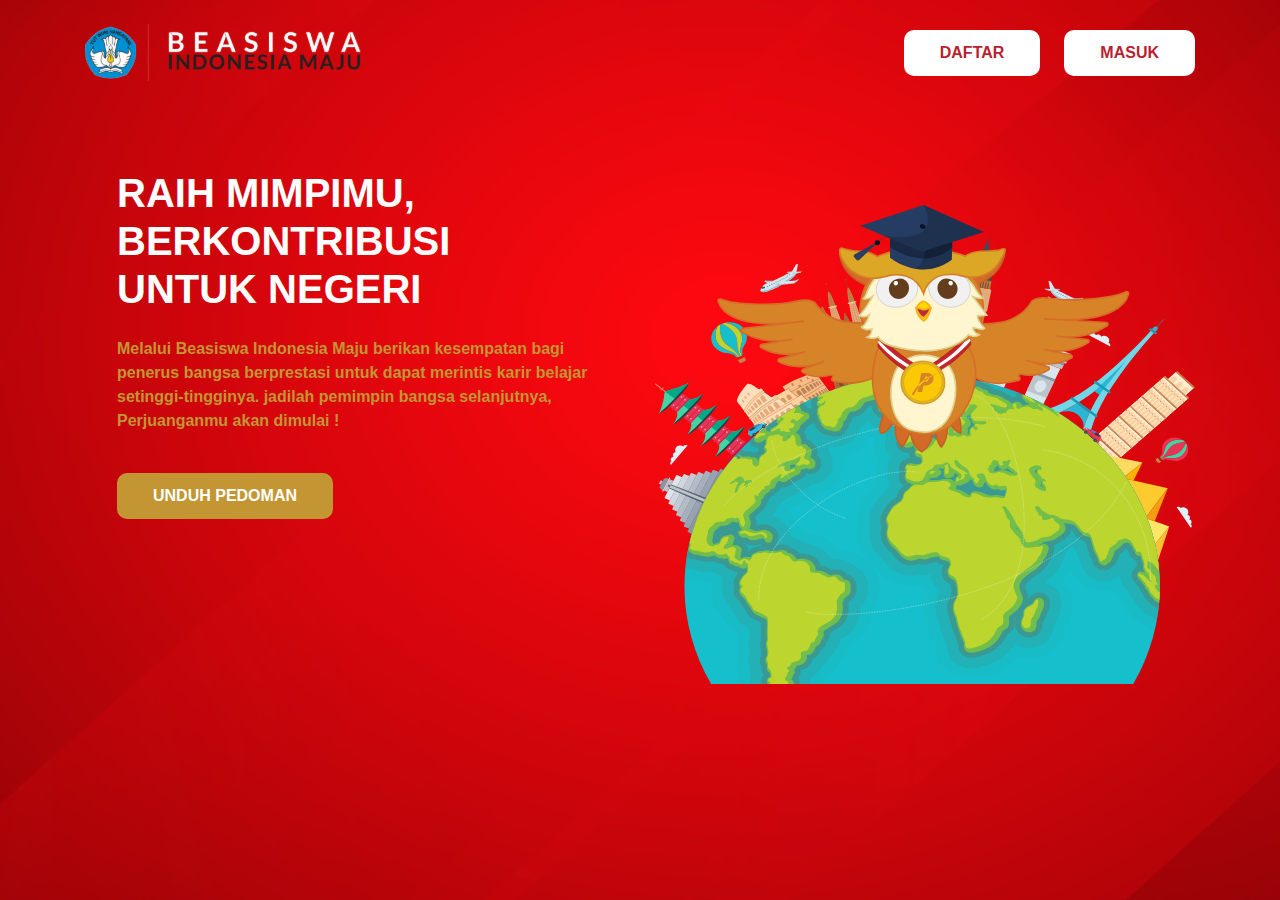
==== landing.html @ 3957edb2 "origin" ====
<!DOCTYPE html>
<html lang="en">
  <head>
    <!-- Required meta tags -->
    <meta charset="utf-8" />
    <meta
      name="viewport"
      content="width=device-width, initial-scale=1, shrink-to-fit=no"
    />

    <!-- Bootstrap CSS -->
    <link
      rel="stylesheet"
      href="https://cdn.jsdelivr.net/npm/bootstrap@4.0.0/dist/css/bootstrap.min.css"
      integrity="sha384-Gn5384xqQ1aoWXA+058RXPxPg6fy4IWvTNh0E263XmFcJlSAwiGgFAW/dAiS6JXm"
      crossorigin="anonymous"
    />
    <link rel="stylesheet" href="assets/css/login.css" />

    <title>Hello, world!</title>
  </head>
  <body>
    <!-- Image and text -->

    <section
      class="section-jumbotron"
      style="
        min-height: 100vh;
        background-image: url('assets/images/background.png');
        background-position: center;
        overflow: hidden;
      "
    >
      <div class="">
        <nav class="navbar navbar-expand-lg navbar-light bg-transparent">
          <div class="container py-3">
            <img
              src="assets/images/logo-beasiswa.svg"
              width="25%"
              height="25%"
              alt=""
              class="img-fluid"
            />
            <button
              class="navbar-toggler"
              type="button"
              data-toggle="collapse"
              data-target="#navbarSupportedContent"
              aria-controls="navbarSupportedContent"
              aria-expanded="false"
              aria-label="Toggle navigation"
            >
              <span class="navbar-toggler-icon"></span>
            </button>

            <div class="collapse navbar-collapse" id="navbarSupportedContent">
              <ul class="navbar-nav mr-auto"></ul>
              <a
                class="btn btn-custom-beasiswa font-montserrat text-uppercase"
                href="sign-up.html"
              >
                Daftar
              </a>
              <a
                class="btn btn-custom-beasiswa font-montserrat text-uppercase ml-4"
                href="index.html"
              >
                Masuk
              </a>
            </div>
          </div>
        </nav>
        <div class="container">
          <div class="row">
            <div class="col-md-6 order-md-1">
              <div class="jumbotron bg-transparent">
                <h1 class="font-montserrat font-weight-bold text-white">
                  RAIH MIMPIMU, BERKONTRIBUSI UNTUK NEGERI
                </h1>
                <p class="mt-4 font-weight-bold text-kuning">
                  Melalui Beasiswa Indonesia Maju berikan kesempatan bagi
                  penerus bangsa berprestasi untuk dapat merintis karir belajar
                  setinggi-tingginya. jadilah pemimpin bangsa selanjutnya,
                  Perjuanganmu akan dimulai !
                </p>
                <a
                  class="btn btn-custom-beasiswa mt-4 font-montserrat text-uppercase text-white bg-kuning"
                  type="submit"
                >
                  Unduh Pedoman
                </a>
              </div>
            </div>
            <div class="col-md-6 order-md-2">
              <img
                src="assets/images/Icon Beasiswa.svg"
                alt=""
                class="img-fluid position-relative"
                style="bottom: -100px"
              />
            </div>
          </div>
        </div>
      </div>
    </section>

    <!-- Optional JavaScript -->
    <!-- jQuery first, then Popper.js, then Bootstrap JS -->
    <script
      src="https://code.jquery.com/jquery-3.2.1.slim.min.js"
      integrity="sha384-KJ3o2DKtIkvYIK3UENzmM7KCkRr/rE9/Qpg6aAZGJwFDMVNA/GpGFF93hXpG5KkN"
      crossorigin="anonymous"
    ></script>
    <script
      src="https://cdn.jsdelivr.net/npm/popper.js@1.12.9/dist/umd/popper.min.js"
      integrity="sha384-ApNbgh9B+Y1QKtv3Rn7W3mgPxhU9K/ScQsAP7hUibX39j7fakFPskvXusvfa0b4Q"
      crossorigin="anonymous"
    ></script>
    <script
      src="https://cdn.jsdelivr.net/npm/bootstrap@4.0.0/dist/js/bootstrap.min.js"
      integrity="sha384-JZR6Spejh4U02d8jOt6vLEHfe/JQGiRRSQQxSfFWpi1MquVdAyjUar5+76PVCmYl"
      crossorigin="anonymous"
    ></script>
  </body>
</html>
---- assets/css/login.css ----
@import url("https://fonts.googleapis.com/css2?family=Lato:wght@700&family=Montserrat:wght@700&family=Poppins:wght@600&display=swap");

.login.login-3 .login-aside {
  background-color: #ffffff;
  -webkit-box-shadow: 0px 0px 40px rgba(177, 187, 208, 0.15);
  box-shadow: 0px 0px 40px rgba(177, 187, 208, 0.15);
}
.login.login-3 .login-aside .wizard-nav {
  padding: 0;
}
.login.login-3 .login-aside .wizard-nav .wizard-steps {
  display: -webkit-box;
  display: -ms-flexbox;
  display: flex;
  -webkit-box-orient: vertical;
  -webkit-box-direction: normal;
  -ms-flex-direction: column;
  flex-direction: column;
  -webkit-box-pack: center;
  -ms-flex-pack: center;
  justify-content: center;
}
.login.login-3 .login-aside .wizard-nav .wizard-steps .wizard-step {
  padding: 0.75rem 0;
  -webkit-transition: color 0.15s ease, background-color 0.15s ease,
    border-color 0.15s ease, -webkit-box-shadow 0.15s ease;
  transition: color 0.15s ease, background-color 0.15s ease,
    border-color 0.15s ease, -webkit-box-shadow 0.15s ease;
  transition: color 0.15s ease, background-color 0.15s ease,
    border-color 0.15s ease, box-shadow 0.15s ease;
  transition: color 0.15s ease, background-color 0.15s ease,
    border-color 0.15s ease, box-shadow 0.15s ease,
    -webkit-box-shadow 0.15s ease;
  margin-bottom: 1.5rem;
}
.login.login-3 .login-aside .wizard-nav .wizard-steps .wizard-step:last-child {
  margin-bottom: 0;
}
.login.login-3
  .login-aside
  .wizard-nav
  .wizard-steps
  .wizard-step
  .wizard-wrapper {
  display: -webkit-box;
  display: -ms-flexbox;
  display: flex;
}
.login.login-3
  .login-aside
  .wizard-nav
  .wizard-steps
  .wizard-step
  .wizard-icon {
  display: -webkit-box;
  display: -ms-flexbox;
  display: flex;
  -webkit-box-align: center;
  -ms-flex-align: center;
  align-items: center;
  -webkit-box-pack: center;
  -ms-flex-pack: center;
  justify-content: center;
  -webkit-transition: color 0.15s ease, background-color 0.15s ease,
    border-color 0.15s ease, -webkit-box-shadow 0.15s ease;
  transition: color 0.15s ease, background-color 0.15s ease,
    border-color 0.15s ease, -webkit-box-shadow 0.15s ease;
  transition: color 0.15s ease, background-color 0.15s ease,
    border-color 0.15s ease, box-shadow 0.15s ease;
  transition: color 0.15s ease, background-color 0.15s ease,
    border-color 0.15s ease, box-shadow 0.15s ease,
    -webkit-box-shadow 0.15s ease;
  width: 50px;
  height: 50px;
  border-radius: 50px;
  background-color: #f3f6f9;
  margin-right: 1.4rem;
}
.login.login-3
  .login-aside
  .wizard-nav
  .wizard-steps
  .wizard-step
  .wizard-icon
  .wizard-check {
  display: none;
  font-size: 1.4rem;
}
.login.login-3
  .login-aside
  .wizard-nav
  .wizard-steps
  .wizard-step
  .wizard-icon
  .wizard-number {
  font-weight: 600;
  color: #3f4254;
  font-size: 1.35rem;
}
.login.login-3
  .login-aside
  .wizard-nav
  .wizard-steps
  .wizard-step
  .wizard-label {
  display: -webkit-box;
  display: -ms-flexbox;
  display: flex;
  -webkit-box-orient: vertical;
  -webkit-box-direction: normal;
  -ms-flex-direction: column;
  flex-direction: column;
  -webkit-box-pack: center;
  -ms-flex-pack: center;
  justify-content: center;
}
.login.login-3
  .login-aside
  .wizard-nav
  .wizard-steps
  .wizard-step
  .wizard-label
  .wizard-title {
  color: #181c32;
  font-weight: 500;
  font-size: 1.4rem;
}
.login.login-3
  .login-aside
  .wizard-nav
  .wizard-steps
  .wizard-step
  .wizard-label
  .wizard-desc {
  color: white;
  font-size: 1.08rem;
  font-weight: 500;
}
.login.login-3
  .login-aside
  .wizard-nav
  .wizard-steps
  .wizard-step[data-wizard-state="done"]
  .wizard-icon {
  -webkit-transition: color 0.15s ease, background-color 0.15s ease,
    border-color 0.15s ease, -webkit-box-shadow 0.15s ease;
  transition: color 0.15s ease, background-color 0.15s ease,
    border-color 0.15s ease, -webkit-box-shadow 0.15s ease;
  transition: color 0.15s ease, background-color 0.15s ease,
    border-color 0.15s ease, box-shadow 0.15s ease;
  transition: color 0.15s ease, background-color 0.15s ease,
    border-color 0.15s ease, box-shadow 0.15s ease,
    -webkit-box-shadow 0.15s ease;
  background-color: #187de4;
}
.login.login-3
  .login-aside
  .wizard-nav
  .wizard-steps
  .wizard-step[data-wizard-state="done"]
  .wizard-icon
  .wizard-check {
  color: white;
  display: inline-block;
  font-weight: bold;
}
.login.login-3
  .login-aside
  .wizard-nav
  .wizard-steps
  .wizard-step[data-wizard-state="done"]
  .wizard-icon
  .wizard-number {
  display: none;
}
.login.login-3
  .login-aside
  .wizard-nav
  .wizard-steps
  .wizard-step[data-wizard-state="done"]
  .wizard-label
  .wizard-title {
  color: white;
}
.login.login-3
  .login-aside
  .wizard-nav
  .wizard-steps
  .wizard-step[data-wizard-state="done"]
  .wizard-label
  .wizard-desc {
  color: white;
}
.login.login-3
  .login-aside
  .wizard-nav
  .wizard-steps
  .wizard-step[data-wizard-state="current"] {
  -webkit-transition: color 0.15s ease, background-color 0.15s ease,
    border-color 0.15s ease, -webkit-box-shadow 0.15s ease;
  transition: color 0.15s ease, background-color 0.15s ease,
    border-color 0.15s ease, -webkit-box-shadow 0.15s ease;
  transition: color 0.15s ease, background-color 0.15s ease,
    border-color 0.15s ease, box-shadow 0.15s ease;
  transition: color 0.15s ease, background-color 0.15s ease,
    border-color 0.15s ease, box-shadow 0.15s ease,
    -webkit-box-shadow 0.15s ease;
}
.login.login-3
  .login-aside
  .wizard-nav
  .wizard-steps
  .wizard-step[data-wizard-state="current"]
  .wizard-icon {
  -webkit-transition: color 0.15s ease, background-color 0.15s ease,
    border-color 0.15s ease, -webkit-box-shadow 0.15s ease;
  transition: color 0.15s ease, background-color 0.15s ease,
    border-color 0.15s ease, -webkit-box-shadow 0.15s ease;
  transition: color 0.15s ease, background-color 0.15s ease,
    border-color 0.15s ease, box-shadow 0.15s ease;
  transition: color 0.15s ease, background-color 0.15s ease,
    border-color 0.15s ease, box-shadow 0.15s ease,
    -webkit-box-shadow 0.15s ease;
  background-color: white;
}
.login.login-3
  .login-aside
  .wizard-nav
  .wizard-steps
  .wizard-step[data-wizard-state="current"]
  .wizard-icon
  .wizard-check {
  color: #1bc5bd;
  display: none;
}
.login.login-3
  .login-aside
  .wizard-nav
  .wizard-steps
  .wizard-step[data-wizard-state="current"]
  .wizard-icon
  .wizard-number {
  color: #181c32;
}
.login.login-3
  .login-aside
  .wizard-nav
  .wizard-steps
  .wizard-step[data-wizard-state="current"]
  .wizard-label
  .wizard-title {
  color: #181c32;
  font-weight: bold;
}
.login.login-3
  .login-aside
  .wizard-nav
  .wizard-steps
  .wizard-step[data-wizard-state="current"]
  .wizard-label
  .wizard-desc {
  color: white;
}
.login.login-3 .login-aside .aside-img-wizard {
  min-height: 320px !important;
  background-size: 400px;
}
.login.login-3 .login-content {
  background-color: #f3f5f9;
}
.login.login-3 .login-content .form-group .fv-help-block {
  font-size: 1.1rem !important;
  padding-top: 3px;
}

@media (min-width: 992px) {
  .login.login-3 .login-aside {
    width: 100%;
    max-width: 600px;
  }
  .login.login-3 .login-aside .aside-img {
    min-height: 550px !important;
    background-size: 630px;
  }
  .login.login-3 .login-content .top-signup {
    max-width: 650px;
    width: 100%;
  }
  .login.login-3 .login-content .top-signin {
    max-width: 450px;
    width: 100%;
  }
  .login.login-3 .login-content .top-forgot {
    max-width: 450px;
    width: 100%;
  }
  .login.login-3 .login-content .login-form {
    width: 100%;
    max-width: 450px;
  }
  .login.login-3 .login-content .login-form.login-form-signup {
    max-width: 650px;
  }
}
@media (min-width: 992px) and (max-width: 1399.98px) {
  .login.login-3 .login-aside {
    width: 100%;
    max-width: 400px;
  }
}
@media (max-width: 991.98px) {
  .login.login-3 .login-aside .aside-img {
    min-height: 500px !important;
    background-size: 500px;
  }
  .login.login-3 .login-aside .login-logo {
    text-align: center;
  }
  .login.login-3 .login-aside .wizard-nav {
    padding: 0;
    -ms-flex-line-pack: center;
    align-content: center;
  }
  .login.login-3 .login-aside .wizard-nav .wizard-steps .wizard-step {
    margin-bottom: 0.5rem;
  }
  .login.login-3
    .login-aside
    .wizard-nav
    .wizard-steps
    .wizard-step:last-child {
    margin-bottom: 0;
  }
  .login.login-3 .login-content .top-signup {
    width: 100%;
    max-width: 400px;
  }
  .login.login-3 .login-content .top-signin {
    max-width: 400px;
    width: 100%;
  }
  .login.login-3 .login-content .top-forgot {
    max-width: 400px;
    width: 100%;
  }
  .login.login-3 .login-content .login-form {
    width: 100%;
    max-width: 400px;
  }
}
@media (max-width: 575.98px) {
  .login.login-3 .login-aside .aside-img {
    min-height: 300px !important;
    background-size: 350px;
  }
}

.text-judul {
  font-size: 3rem;
  font-weight: bold;
}

.text-montserrat {
  font-family: "Montserrat", sans-serif !important;
}
.btn-custom-beasiswa {
  font-weight: bold;
  padding: 10px 35px;
  color: #bb1e2e;
  background-color: white;
  border-radius: 10px;
}

.text-kuning {
  color: #c49533;
}
.bg-kuning {
  background-color: #c49533 !important;
}

.order-md-1 {
  order: 1 !important;
}
.order-md-2 {
  order: 2 !important;
}

@media (max-width: 768px) {
  .order-md-1 {
    order: 2 !important;
    text-align: center;
  }
  .order-md-2 {
    order: 1 !important;
  }
  .order-md-2 > img {
    bottom: 0px !important;
  }
  .navbar-collapse.collapse.show {
    text-align: center;
  }
}
a:hover {
  color: #bb1e2e;
}
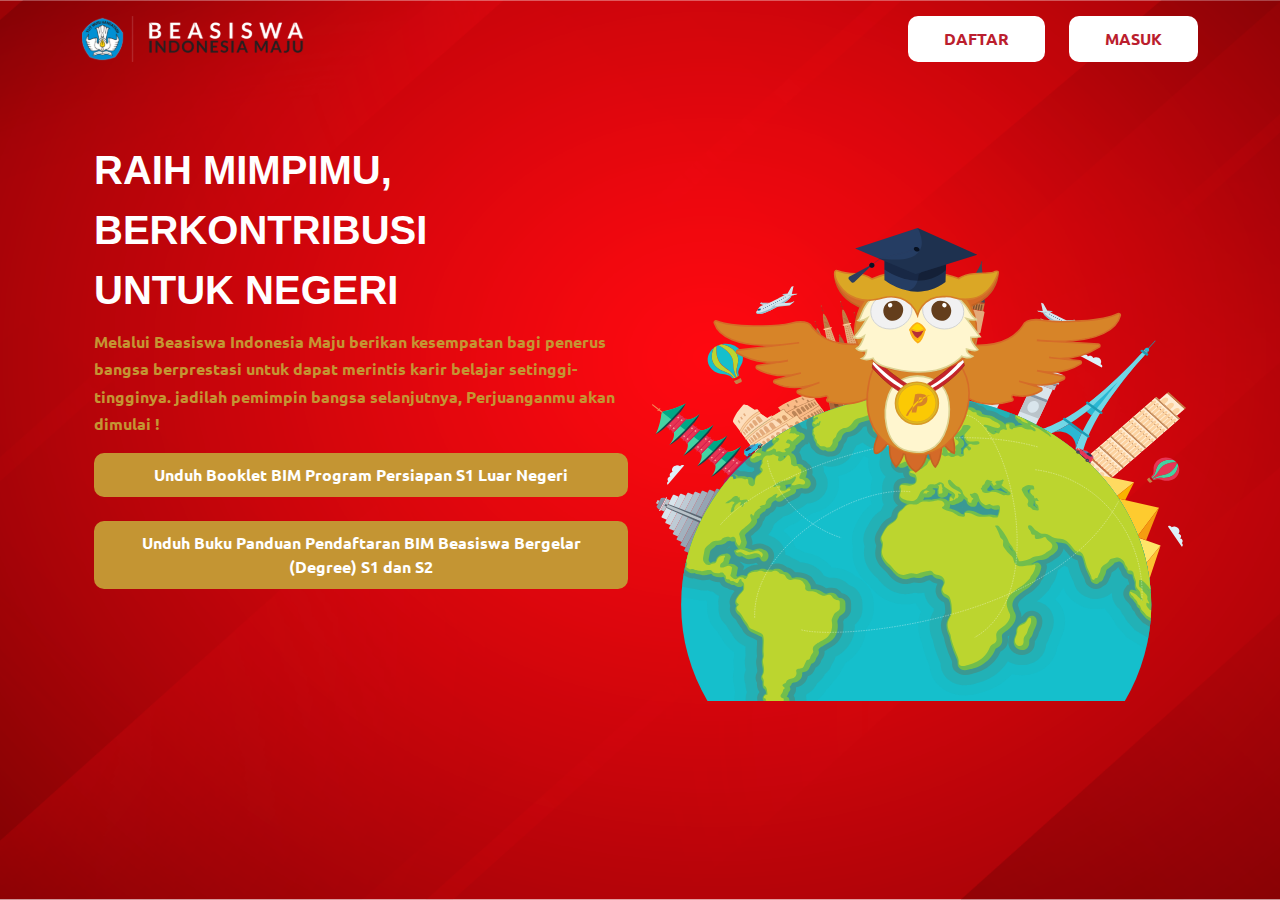
==== commit 9b9530dc: "Landing" ====
--- a/landing.html
+++ b/landing.html
@@ -1,125 +1,246 @@
 <!DOCTYPE html>
 <html lang="en">
   <head>
-    <!-- Required meta tags -->
+    <!-- meta tags -->
     <meta charset="utf-8" />
     <meta
-      name="viewport"
-      content="width=device-width, initial-scale=1, shrink-to-fit=no"
-    />
-
-    <!-- Bootstrap CSS -->
-    <link
-      rel="stylesheet"
-      href="https://cdn.jsdelivr.net/npm/bootstrap@4.0.0/dist/css/bootstrap.min.css"
-      integrity="sha384-Gn5384xqQ1aoWXA+058RXPxPg6fy4IWvTNh0E263XmFcJlSAwiGgFAW/dAiS6JXm"
-      crossorigin="anonymous"
-    />
-    <link rel="stylesheet" href="assets/css/login.css" />
-
-    <title>Hello, world!</title>
+      name="keywords"
+      content="bootstrap 5, premium, multipurpose, sass, scss, saas, rtl"
+    />
+    <meta name="description" content="Bootstrap 5 Landing Page Template" />
+    <meta name="author" content="www.themeht.com" />
+    <meta name="viewport" content="width=device-width, initial-scale=1" />
+
+    <!-- Title -->
+    <title>Beranda | OPSI 2022</title>
+
+    <!-- Favicon Icon -->
+    <link rel="shortcut icon" href="assets/images/favicon.ico" />
+
+    <!-- inject css start -->
+    <!-- FONTS -->
+
+    <link rel="preconnect" href="https://fonts.googleapis.com" />
+    <link rel="preconnect" href="https://fonts.gstatic.com" crossorigin />
+    <link
+      href="https://fonts.googleapis.com/css2?family=Ubuntu:ital,wght@0,300;0,400;0,500;0,700;1,300;1,400;1,500;1,700&display=swap"
+      rel="stylesheet"
+    />
+    <!--== bootstrap -->
+    <link
+      href="assets/css/bootstrap.min.css"
+      rel="stylesheet"
+      type="text/css"
+    />
+
+    <!--== animate -->
+    <link href="assets/css/animate.css" rel="stylesheet" type="text/css" />
+
+    <!--== line-awesome -->
+    <link
+      href="assets/css/line-awesome.min.css"
+      rel="stylesheet"
+      type="text/css"
+    />
+
+    <!--== themify-icons -->
+    <link
+      href="assets/css/themify-icons.css"
+      rel="stylesheet"
+      type="text/css"
+    />
+
+    <!--== magnific-popup -->
+    <link
+      href="assets/css/magnific-popup.css"
+      rel="stylesheet"
+      type="text/css"
+    />
+
+    <!--== owl.carousel -->
+    <link href="assets/css/owl.carousel.css" rel="stylesheet" type="text/css" />
+
+    <!--== lightslider -->
+    <link
+      href="assets/css/lightslider.min.css"
+      rel="stylesheet"
+      type="text/css"
+    />
+
+    <!--== spacing -->
+    <link href="assets/css/spacing.css" rel="stylesheet" type="text/css" />
+
+    <!--== theme.min -->
+    <link href="assets/css/theme.min.css" rel="stylesheet" />
+
+    <link
+      href="https://cdnjs.cloudflare.com/ajax/libs/font-awesome/5.13.0/css/all.min.css"
+      rel="stylesheet"
+    />
+    <!-- inject css end -->
+    <link rel="stylesheet" href="assets/css/custom.css" />
   </head>
+
   <body>
-    <!-- Image and text -->
-
-    <section
-      class="section-jumbotron"
-      style="
-        min-height: 100vh;
-        background-image: url('assets/images/background.png');
-        background-position: center;
-        overflow: hidden;
-      "
-    >
-      <div class="">
-        <nav class="navbar navbar-expand-lg navbar-light bg-transparent">
-          <div class="container py-3">
-            <img
-              src="assets/images/logo-beasiswa.svg"
-              width="25%"
-              height="25%"
-              alt=""
-              class="img-fluid"
-            />
-            <button
-              class="navbar-toggler"
-              type="button"
-              data-toggle="collapse"
-              data-target="#navbarSupportedContent"
-              aria-controls="navbarSupportedContent"
-              aria-expanded="false"
-              aria-label="Toggle navigation"
-            >
-              <span class="navbar-toggler-icon"></span>
-            </button>
-
-            <div class="collapse navbar-collapse" id="navbarSupportedContent">
-              <ul class="navbar-nav mr-auto"></ul>
-              <a
-                class="btn btn-custom-beasiswa font-montserrat text-uppercase"
-                href="sign-up.html"
-              >
-                Daftar
-              </a>
-              <a
-                class="btn btn-custom-beasiswa font-montserrat text-uppercase ml-4"
-                href="index.html"
-              >
-                Masuk
-              </a>
-            </div>
-          </div>
-        </nav>
-        <div class="container">
-          <div class="row">
-            <div class="col-md-6 order-md-1">
-              <div class="jumbotron bg-transparent">
-                <h1 class="font-montserrat font-weight-bold text-white">
-                  RAIH MIMPIMU, BERKONTRIBUSI UNTUK NEGERI
-                </h1>
-                <p class="mt-4 font-weight-bold text-kuning">
-                  Melalui Beasiswa Indonesia Maju berikan kesempatan bagi
-                  penerus bangsa berprestasi untuk dapat merintis karir belajar
-                  setinggi-tingginya. jadilah pemimpin bangsa selanjutnya,
-                  Perjuanganmu akan dimulai !
-                </p>
-                <a
-                  class="btn btn-custom-beasiswa mt-4 font-montserrat text-uppercase text-white bg-kuning"
-                  type="submit"
-                >
-                  Unduh Pedoman
+    <!-- page wrapper start -->
+
+    <div class="page-wrapper" id="top">
+      <!--header start-->
+
+      <header class="site-header navbar-dark">
+        <div id="header-wrap" class="position-absolute w-100 z-index-1 p-0">
+          <nav class="navbar navbar-light bg-transparent py-3">
+            <div class="container">
+              <img
+                src="assets/images/logo-beasiswa.svg"
+                alt=""
+                class="img-fluid"
+                width="20%"
+              />
+              <div class="d-flex">
+                <a class="btn btn-custom-beasiswa text-uppercase"> Daftar </a>
+                <a class="btn btn-custom-beasiswa text-uppercase ms-4">
+                  Masuk
                 </a>
               </div>
             </div>
-            <div class="col-md-6 order-md-2">
-              <img
-                src="assets/images/Icon Beasiswa.svg"
-                alt=""
-                class="img-fluid position-relative"
-                style="bottom: -100px"
-              />
+          </nav>
+        </div>
+      </header>
+
+      <!--header end-->
+
+      <!--hero section start-->
+
+      <section
+        class="custom-pb-2 custom-pt-1 parallaxie position-relative"
+        style="
+          background-image: url('assets/images/background.png');
+          background-size: auto;
+          background-repeat: no-repeat;
+          background-position: center;
+          height: 100vh;
+          overflow: hidden;
+        "
+      >
+        <div class="container">
+          <div class="rounded-3">
+            <div class="container-fluid">
+              <div class="row">
+                <div class="col-md-6 order-md-2 my-auto">
+                  <h1
+                    class="fw-bold text-white text-montserrat"
+                    style="font-size: 2.5rem"
+                  >
+                    RAIH MIMPIMU, <br />
+                    BERKONTRIBUSI <br />
+                    UNTUK NEGERI
+                  </h1>
+                  <p class="text-kuning fw-bolder fs-6">
+                    Melalui Beasiswa Indonesia Maju berikan kesempatan bagi
+                    penerus bangsa berprestasi untuk dapat merintis karir
+                    belajar setinggi-tingginya. jadilah pemimpin bangsa
+                    selanjutnya, Perjuanganmu akan dimulai !
+                  </p>
+                  <button
+                    class="btn-custom-beasiswa bg-kuning btn-block"
+                    type="button"
+                    class="btn btn-primary"
+                    data-bs-toggle="modal"
+                    data-bs-target="#exampleModal"
+                  >
+                    Unduh Booklet BIM Program Persiapan S1 Luar Negeri
+                  </button>
+                  <br />
+                  <button
+                    class="btn-custom-beasiswa bg-kuning"
+                    type="button"
+                    class="btn btn-primary"
+                    data-bs-toggle="modal"
+                    data-bs-target="#exampleModal"
+                  >
+                    Unduh Buku Panduan Pendaftaran BIM Beasiswa Bergelar
+                    (Degree) S1 dan S2
+                  </button>
+                  <!-- Button trigger modal -->
+                  <!-- Modal -->
+                  <div
+                    class="modal fade"
+                    id="exampleModal"
+                    tabindex="-1"
+                    aria-labelledby="exampleModalLabel"
+                    aria-hidden="true"
+                  >
+                    <div class="modal-dialog modal-dialog-centered">
+                      <div class="modal-content">
+                        <div class="modal-header">
+                          <h5 class="modal-title" id="exampleModalLabel">
+                            Pengumuman
+                          </h5>
+                          <button
+                            type="button"
+                            class="btn-close"
+                            data-bs-dismiss="modal"
+                            aria-label="Close"
+                          ></button>
+                        </div>
+                        <div class="modal-body">
+                          Buku Panduan Pendaftaran BIM Beasiswa Bergelar
+                          (Degree) S1 dan S2 bisa diunduh mulai tanggal 13 Mei
+                          2022
+                        </div>
+                        <div class="modal-footer">
+                          <button
+                            type="button"
+                            class="btn btn-secondary"
+                            data-bs-dismiss="modal"
+                          >
+                            Tutup
+                          </button>
+                        </div>
+                      </div>
+                    </div>
+                  </div>
+                </div>
+                <div class="col-md-6 order-md-2">
+                  <img
+                    src="assets/images/Icon Beasiswa.svg"
+                    alt=""
+                    class="img-fluid position-relative"
+                    style="bottom: -100px"
+                  />
+                </div>
+              </div>
             </div>
           </div>
+          <!-- / .row -->
         </div>
-      </div>
-    </section>
-
-    <!-- Optional JavaScript -->
-    <!-- jQuery first, then Popper.js, then Bootstrap JS -->
+        <!-- / .container -->
+      </section>
+
+      <!--footer end-->
+    </div>
+
+    <!-- page wrapper end -->
+
+    <!--back-to-top start-->
+
+    <div class="scroll-top">
+      <a href="#top"><i class="fas fa-arrow-up"></i></a>
+    </div>
+
+    <!--back-to-top end-->
+
+    <!-- inject js start -->
     <script
-      src="https://code.jquery.com/jquery-3.2.1.slim.min.js"
-      integrity="sha384-KJ3o2DKtIkvYIK3UENzmM7KCkRr/rE9/Qpg6aAZGJwFDMVNA/GpGFF93hXpG5KkN"
+      src="https://code.jquery.com/jquery-3.6.0.slim.min.js"
+      integrity="sha256-u7e5khyithlIdTpu22PHhENmPcRdFiHRjhAuHcs05RI="
       crossorigin="anonymous"
     ></script>
-    <script
-      src="https://cdn.jsdelivr.net/npm/popper.js@1.12.9/dist/umd/popper.min.js"
-      integrity="sha384-ApNbgh9B+Y1QKtv3Rn7W3mgPxhU9K/ScQsAP7hUibX39j7fakFPskvXusvfa0b4Q"
-      crossorigin="anonymous"
-    ></script>
-    <script
-      src="https://cdn.jsdelivr.net/npm/bootstrap@4.0.0/dist/js/bootstrap.min.js"
-      integrity="sha384-JZR6Spejh4U02d8jOt6vLEHfe/JQGiRRSQQxSfFWpi1MquVdAyjUar5+76PVCmYl"
-      crossorigin="anonymous"
-    ></script>
+    <script src="assets/js/theme-plugin.js"></script>
+    <script src="assets/js/theme-script.js"></script>
+    <!-- <script src="assets/js/custom.js"></script> -->
+
+    <!-- inject js end -->
   </body>
 </html>
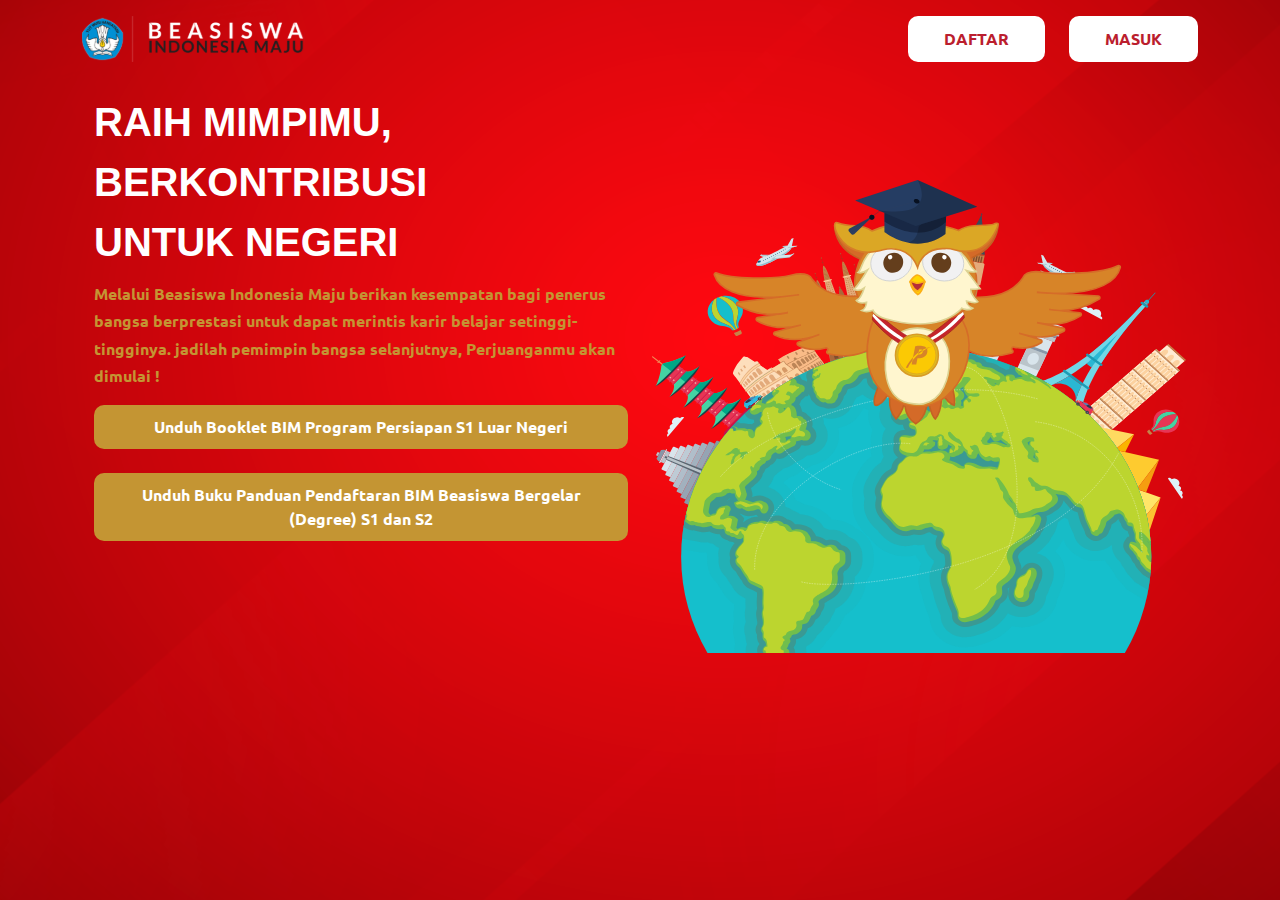
==== commit b2df22f5: "push" ====
--- a/landing.html
+++ b/landing.html
@@ -113,13 +113,13 @@
       <!--hero section start-->
 
       <section
-        class="custom-pb-2 custom-pt-1 parallaxie position-relative"
+        class="position-relative"
         style="
           background-image: url('assets/images/background.png');
           background-size: auto;
           background-repeat: no-repeat;
           background-position: center;
-          height: 100vh;
+          min-height: 100vh;
           overflow: hidden;
         "
       >
@@ -127,7 +127,7 @@
           <div class="rounded-3">
             <div class="container-fluid">
               <div class="row">
-                <div class="col-md-6 order-md-2 my-auto">
+                <div class="col-md-6 order-2 order-md-1 my-auto">
                   <h1
                     class="fw-bold text-white text-montserrat"
                     style="font-size: 2.5rem"
@@ -202,11 +202,11 @@
                     </div>
                   </div>
                 </div>
-                <div class="col-md-6 order-md-2">
+                <div class="col-md-6 order-1 order-md-2">
                   <img
                     src="assets/images/Icon Beasiswa.svg"
                     alt=""
-                    class="img-fluid position-relative"
+                    class="img-fluid position-relative responsive-image-icon"
                     style="bottom: -100px"
                   />
                 </div>
--- a/assets/css/custom.css
+++ b/assets/css/custom.css
@@ -128,3 +128,8 @@
   border: transparent;
   color: white;
 }
+@media (max-width: 768px) {
+  .responsive-image-icon {
+    bottom: 0px !important;
+  }
+}
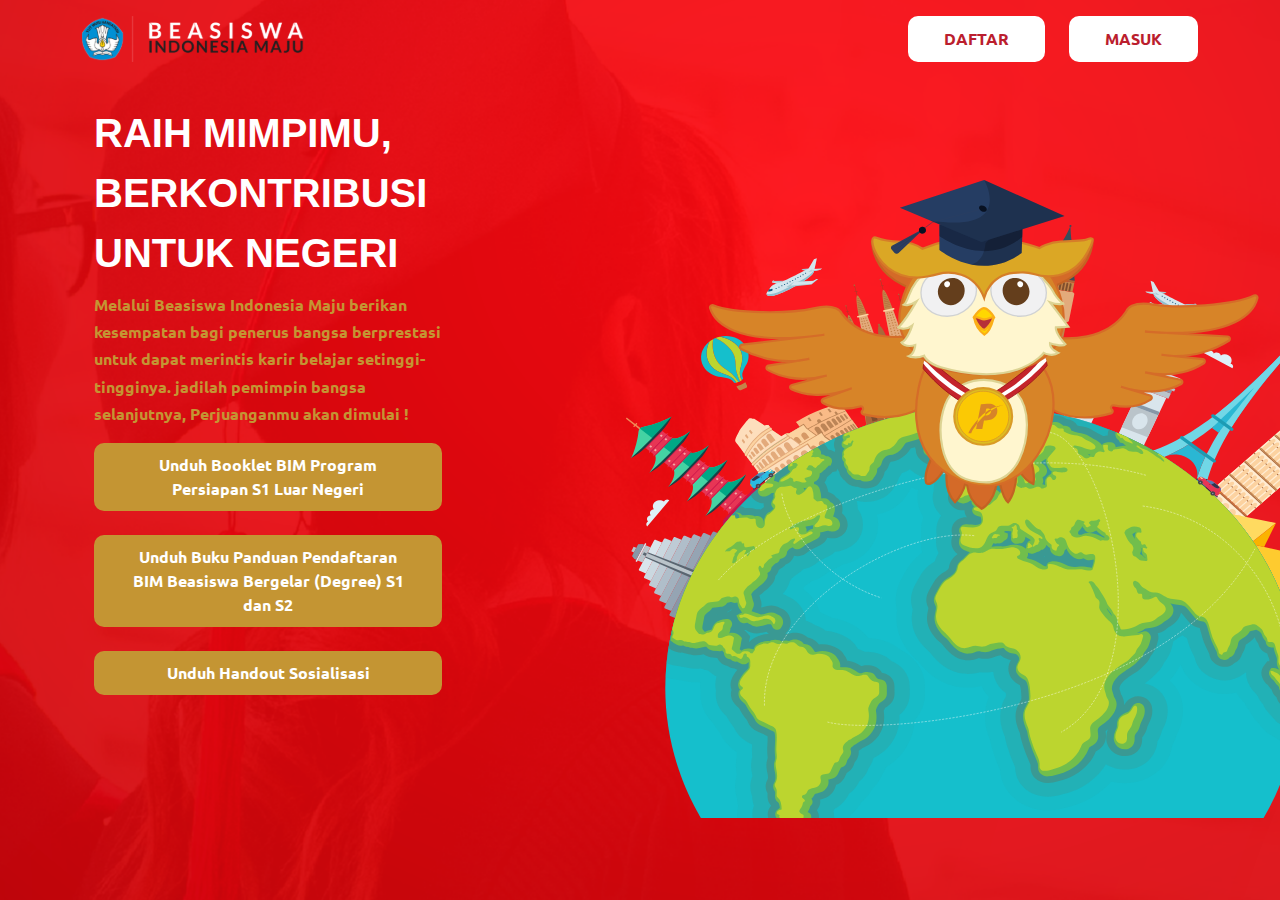
==== commit 267e9ad4: "Push" ====
--- a/landing.html
+++ b/landing.html
@@ -115,7 +115,7 @@
       <section
         class="position-relative"
         style="
-          background-image: url('assets/images/background.png');
+          background-image: url('assets/images/Asset\ 5.png');
           background-size: auto;
           background-repeat: no-repeat;
           background-position: center;
@@ -126,24 +126,24 @@
         <div class="container">
           <div class="rounded-3">
             <div class="container-fluid">
-              <div class="row">
-                <div class="col-md-6 order-2 order-md-1 my-auto">
+              <div class="row d-flex align-items-center">
+                <div class="col-md-4 order-2 order-md-1 my-auto">
                   <h1
-                    class="fw-bold text-white text-montserrat"
+                    class="fw-bold text-white text-montserrat text-judul"
                     style="font-size: 2.5rem"
                   >
                     RAIH MIMPIMU, <br />
                     BERKONTRIBUSI <br />
                     UNTUK NEGERI
                   </h1>
-                  <p class="text-kuning fw-bolder fs-6">
+                  <p class="text-kuning desc-text fw-bolder fs-6">
                     Melalui Beasiswa Indonesia Maju berikan kesempatan bagi
                     penerus bangsa berprestasi untuk dapat merintis karir
                     belajar setinggi-tingginya. jadilah pemimpin bangsa
                     selanjutnya, Perjuanganmu akan dimulai !
                   </p>
                   <button
-                    class="btn-custom-beasiswa bg-kuning btn-block"
+                    class="btn btn-custom-beasiswa bg-kuning btn-block"
                     type="button"
                     class="btn btn-primary"
                     data-bs-toggle="modal"
@@ -152,16 +152,23 @@
                     Unduh Booklet BIM Program Persiapan S1 Luar Negeri
                   </button>
                   <br />
-                  <button
-                    class="btn-custom-beasiswa bg-kuning"
-                    type="button"
-                    class="btn btn-primary"
-                    data-bs-toggle="modal"
-                    data-bs-target="#exampleModal"
+                  <a
+                    href="https://drive.google.com/drive/u/0/"
+                    target="_blank"
+                    class="btn btn-custom-beasiswa bg-kuning btn-block"
                   >
                     Unduh Buku Panduan Pendaftaran BIM Beasiswa Bergelar
                     (Degree) S1 dan S2
-                  </button>
+                  </a>
+                  <br />
+
+                  <a
+                    href="https://drive.google.com/drive/u/0/"
+                    target="_blank"
+                    class="btn btn-custom-beasiswa bg-kuning btn-block"
+                  >
+                    Unduh Handout Sosialisasi
+                  </a>
                   <!-- Button trigger modal -->
                   <!-- Modal -->
                   <div
@@ -185,9 +192,8 @@
                           ></button>
                         </div>
                         <div class="modal-body">
-                          Buku Panduan Pendaftaran BIM Beasiswa Bergelar
-                          (Degree) S1 dan S2 bisa diunduh mulai tanggal 13 Mei
-                          2022
+                          Booklet BIM Program Persiapan S1 Luar Negeri bisa
+                          diunduh mulai tanggal 13 Mei 2022
                         </div>
                         <div class="modal-footer">
                           <button
@@ -202,11 +208,11 @@
                     </div>
                   </div>
                 </div>
-                <div class="col-md-6 order-1 order-md-2">
+                <div class="col-md-8 order-1 order-md-2">
                   <img
                     src="assets/images/Icon Beasiswa.svg"
                     alt=""
-                    class="img-fluid position-relative responsive-image-icon"
+                    class="img-fluid position-relative responsive-image-icon ms-10"
                     style="bottom: -100px"
                   />
                 </div>
--- a/assets/css/custom.css
+++ b/assets/css/custom.css
@@ -133,3 +133,18 @@
     bottom: 0px !important;
   }
 }
+.ms-10 {
+  margin-left: 10rem !important;
+}
+@media (max-width: 768px) {
+  .text-judul {
+    text-align: center;
+  }
+  .desc-text {
+    padding-right: 0px;
+    text-align: center;
+  }
+  .ms-10 {
+    margin-left: 0rem !important;
+  }
+}
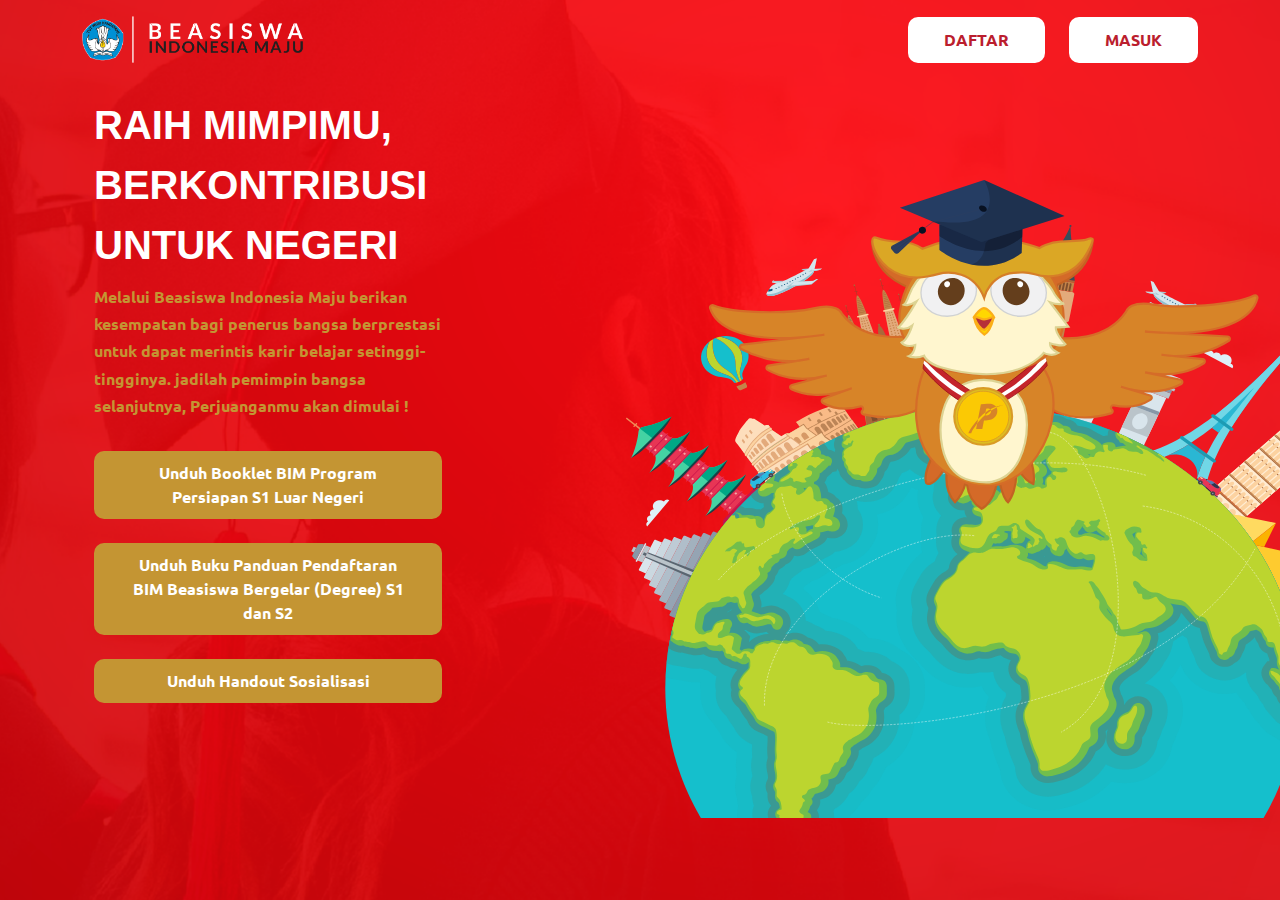
==== commit b95862fd: "push" ====
--- a/landing.html
+++ b/landing.html
@@ -92,7 +92,7 @@
           <nav class="navbar navbar-light bg-transparent py-3">
             <div class="container">
               <img
-                src="assets/images/logo-beasiswa.svg"
+                src="assets/images/Logo Beasiswa.png"
                 alt=""
                 class="img-fluid"
                 width="20%"
@@ -143,7 +143,7 @@
                     selanjutnya, Perjuanganmu akan dimulai !
                   </p>
                   <button
-                    class="btn btn-custom-beasiswa bg-kuning btn-block"
+                    class="btn btn-custom-beasiswa bg-kuning btn-block mt-5"
                     type="button"
                     class="btn btn-primary"
                     data-bs-toggle="modal"
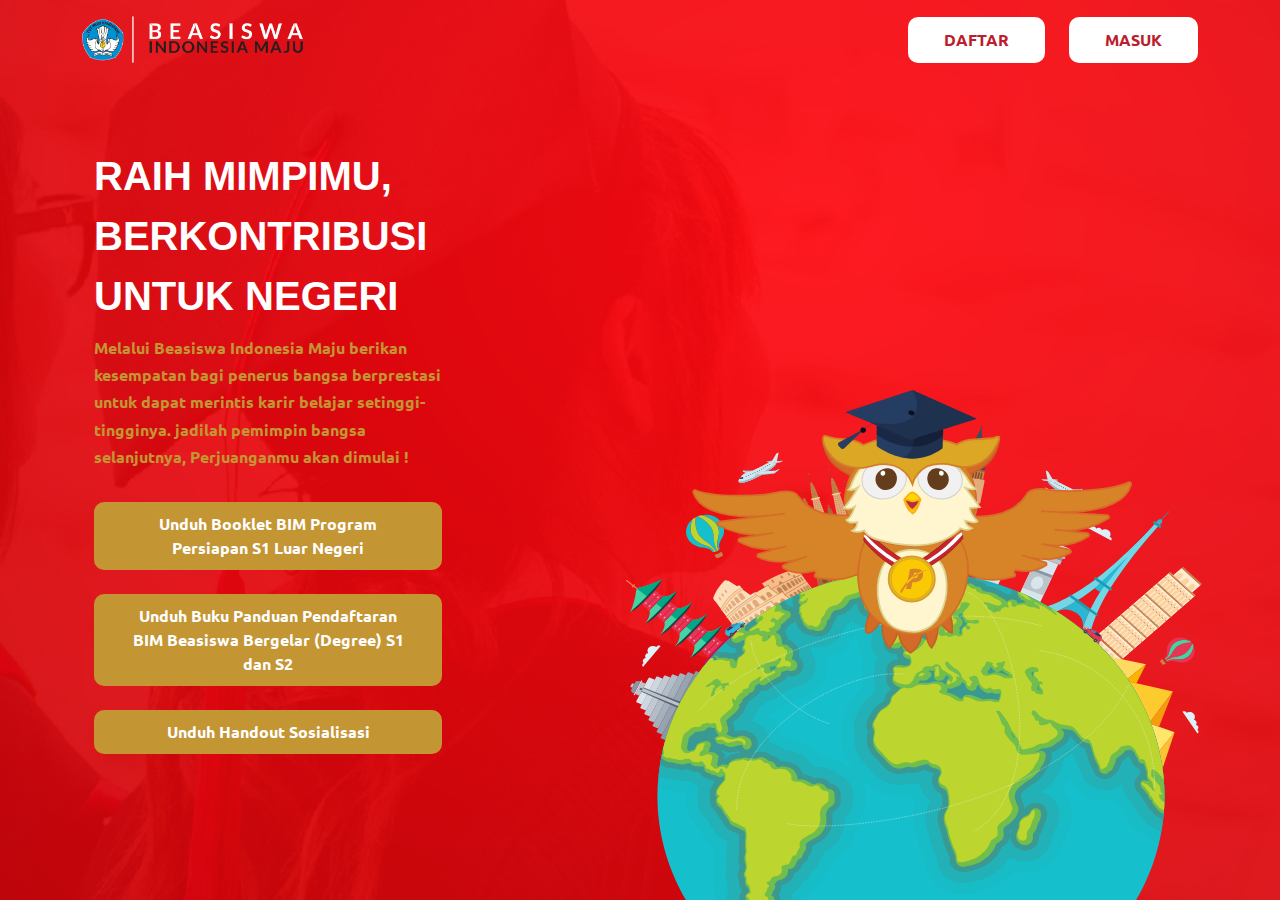
==== commit 2ffe8fcf: "perubahan" ====
--- a/landing.html
+++ b/landing.html
@@ -113,7 +113,7 @@
       <!--hero section start-->
 
       <section
-        class="position-relative"
+        class="position-relative d-flex justify-content-center align-items-center"
         style="
           background-image: url('assets/images/Asset\ 5.png');
           background-size: auto;
@@ -126,7 +126,7 @@
         <div class="container">
           <div class="rounded-3">
             <div class="container-fluid">
-              <div class="row d-flex align-items-center">
+              <div class="row">
                 <div class="col-md-4 order-2 order-md-1 my-auto">
                   <h1
                     class="fw-bold text-white text-montserrat text-judul"
@@ -212,8 +212,9 @@
                   <img
                     src="assets/images/Icon Beasiswa.svg"
                     alt=""
-                    class="img-fluid position-relative responsive-image-icon ms-10"
-                    style="bottom: -100px"
+                    class="img-fluid position-absolute responsive-image-icon ms-10"
+                    style="bottom: 0"
+                    width="45%"
                   />
                 </div>
               </div>
